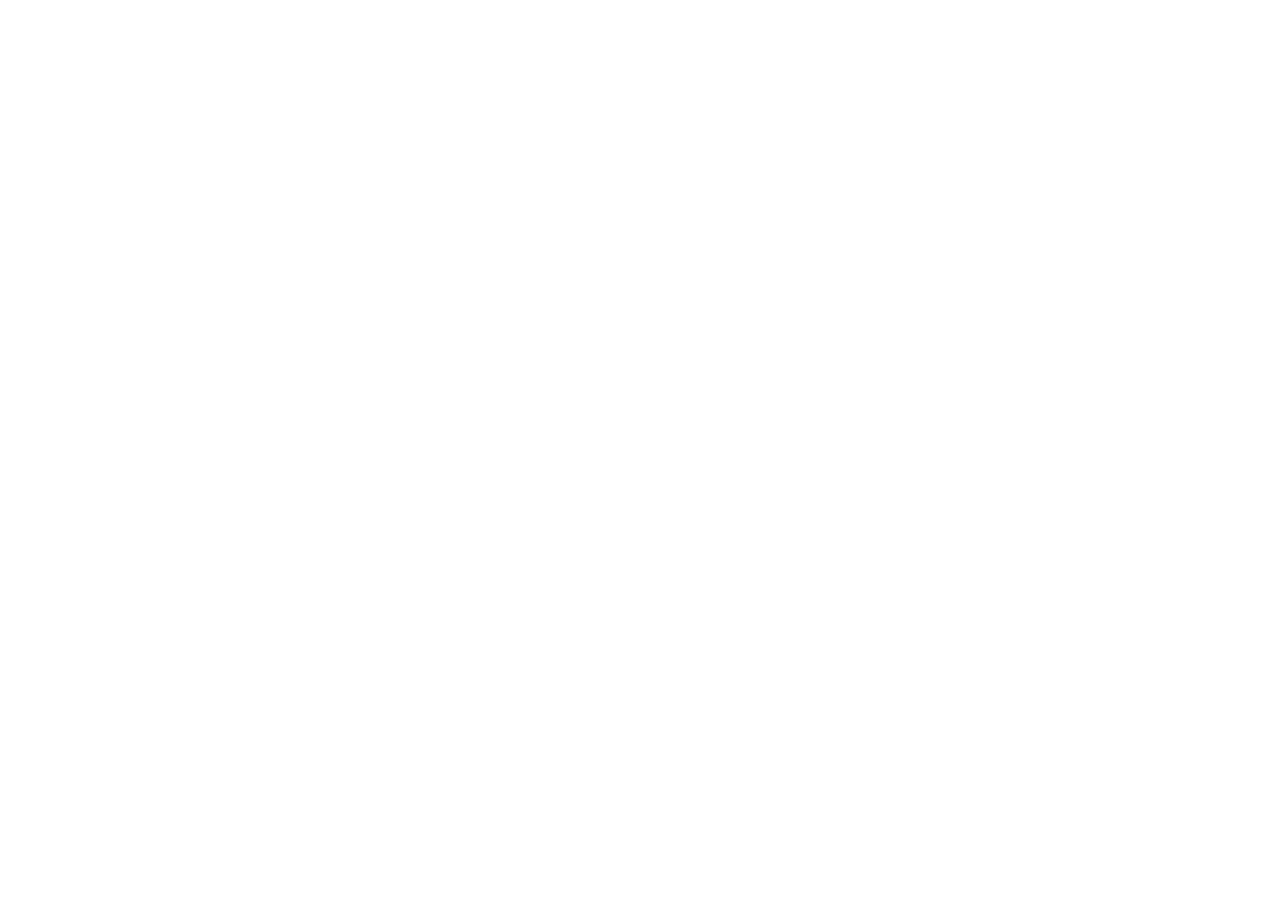
==== index.html @ 92074061 "atualizaçõa" ====
<!DOCTYPE html>
<html lang="pt-br">
<head>
    <meta charset="UTF-8">
    <meta name="viewport" content="width=device-width, initial-scale=1.0">
    <title>projeto rede sociais</title>
    <link rel="shortcut icon" href="" type="image/x-icon">
</head>
<body>
    
</body>
</html>
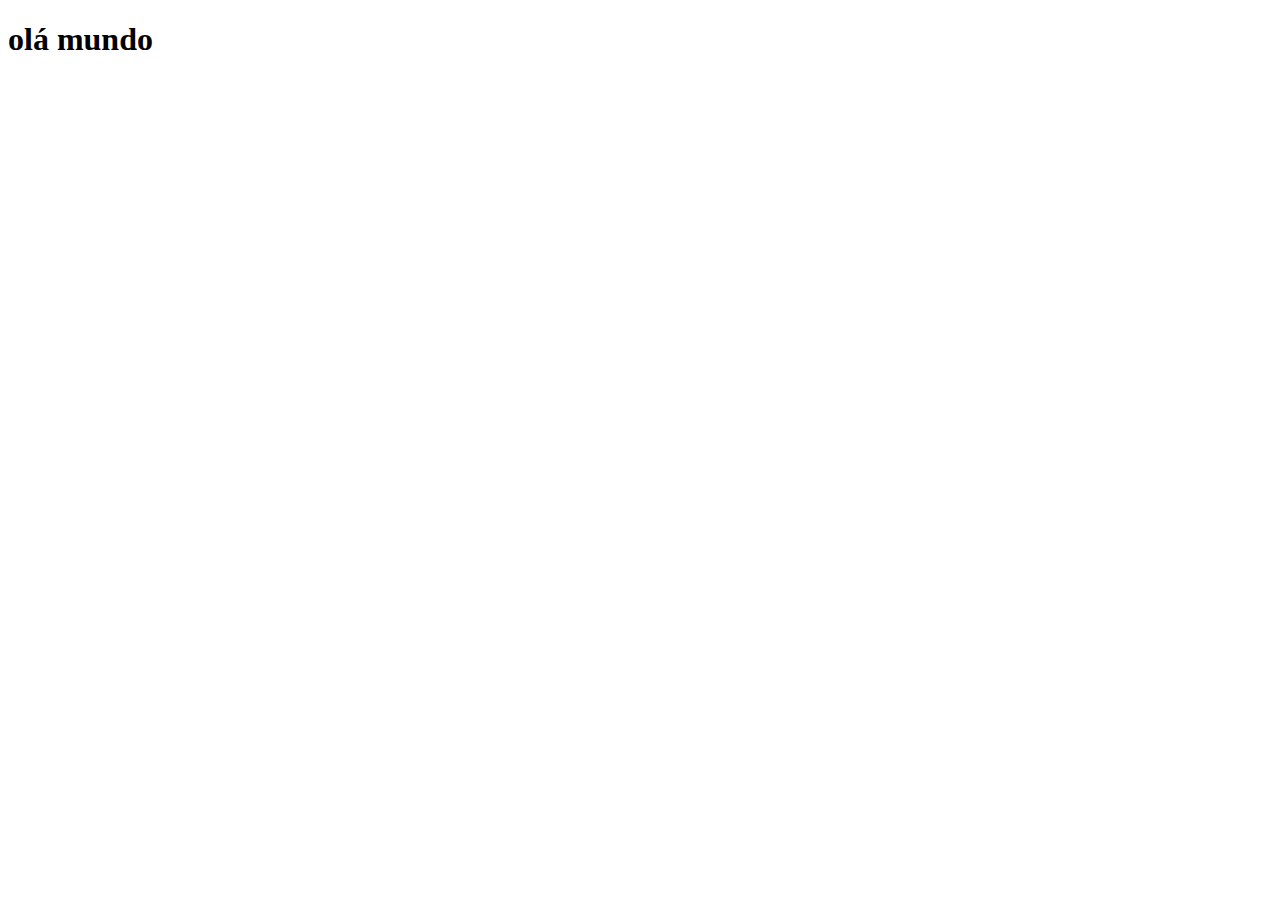
==== commit a2ed9230: "atualizar" ====
--- a/index.html
+++ b/index.html
@@ -4,9 +4,10 @@
     <meta charset="UTF-8">
     <meta name="viewport" content="width=device-width, initial-scale=1.0">
     <title>projeto rede sociais</title>
-    <link rel="shortcut icon" href="" type="image/x-icon">
+    <link rel="shortcut icon" href="favicon.ico" type="image/x-icon">
 </head>
 <body>
+    <h1>olá mundo</h1>
     
 </body>
 </html>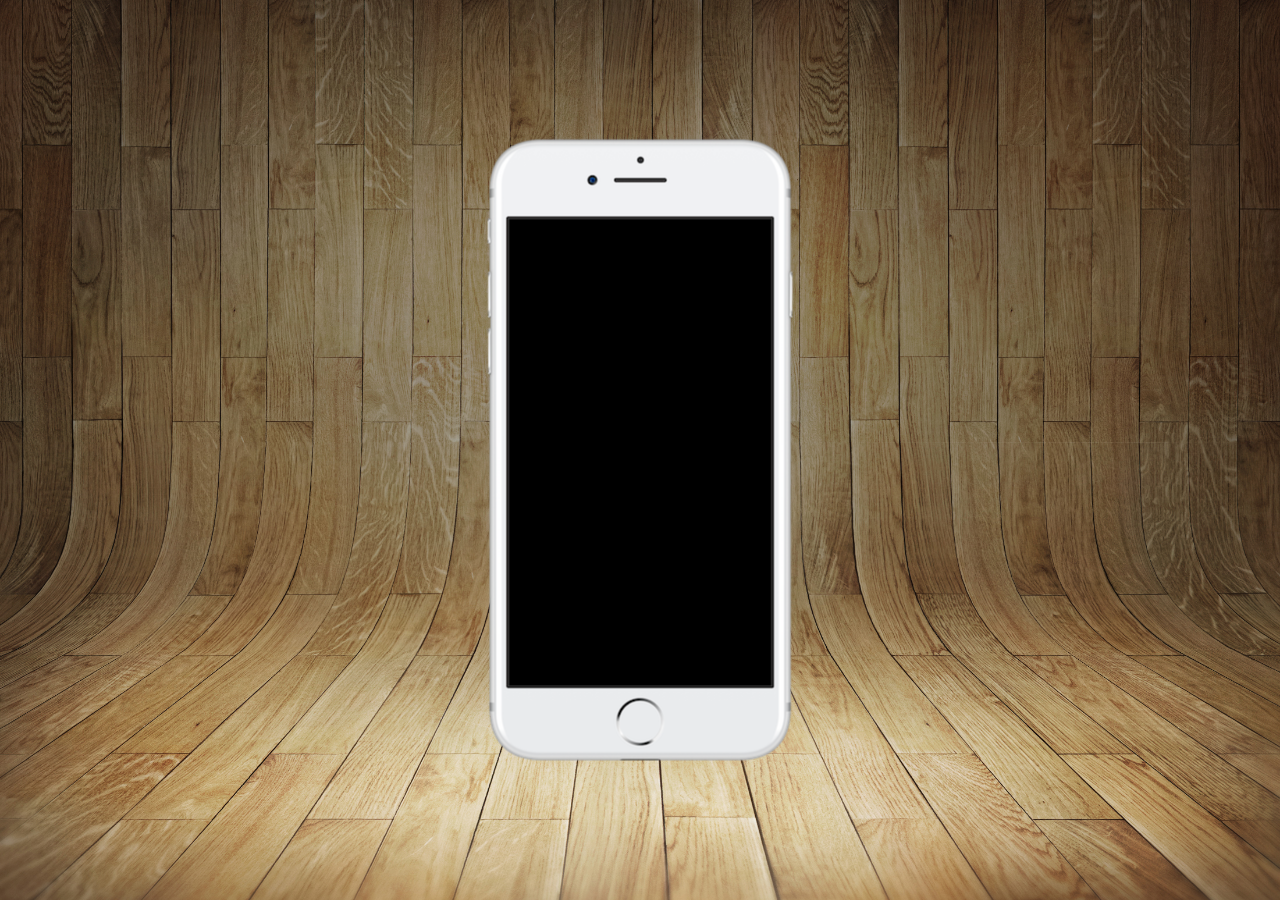
==== commit 77bfa738: "atualizar" ====
--- a/index.html
+++ b/index.html
@@ -5,9 +5,17 @@
     <meta name="viewport" content="width=device-width, initial-scale=1.0">
     <title>projeto rede sociais</title>
     <link rel="shortcut icon" href="favicon.ico" type="image/x-icon">
+    <link rel="stylesheet" href="stilos/style.css">
 </head>
 <body>
-    <h1>olá mundo</h1>
+ <main>
+    <section id="telefone">
+
+    </section>
+    <section id="redes-sociais">
+
+    </section>
+ </main>
     
 </body>
 </html>--- a/stilos/style.css
+++ b/stilos/style.css
@@ -0,0 +1,37 @@
+@charset "UTF-8";
+
+* {
+    margin: 0px;
+    padding: 0px;
+    font-family: Arial, Helvetica, sans-serif;
+
+}
+
+
+
+body {
+    background: url(../imagens/fundo-madeira.jpg)no-repeat top center;
+    background-size: cover;
+    background-attachment: fixed;
+   
+
+}
+
+main {
+    height: 100vh;
+    position: relative;
+    
+}
+
+section#telefone {
+    position: absolute;
+    top: 50%;
+    left: 50%;
+    transform: translate(-50%, -50%);
+
+
+    height: 627px;
+    width: 311px;
+    
+    background:url(../imagens/frame-iphone.png) no-repeat;
+}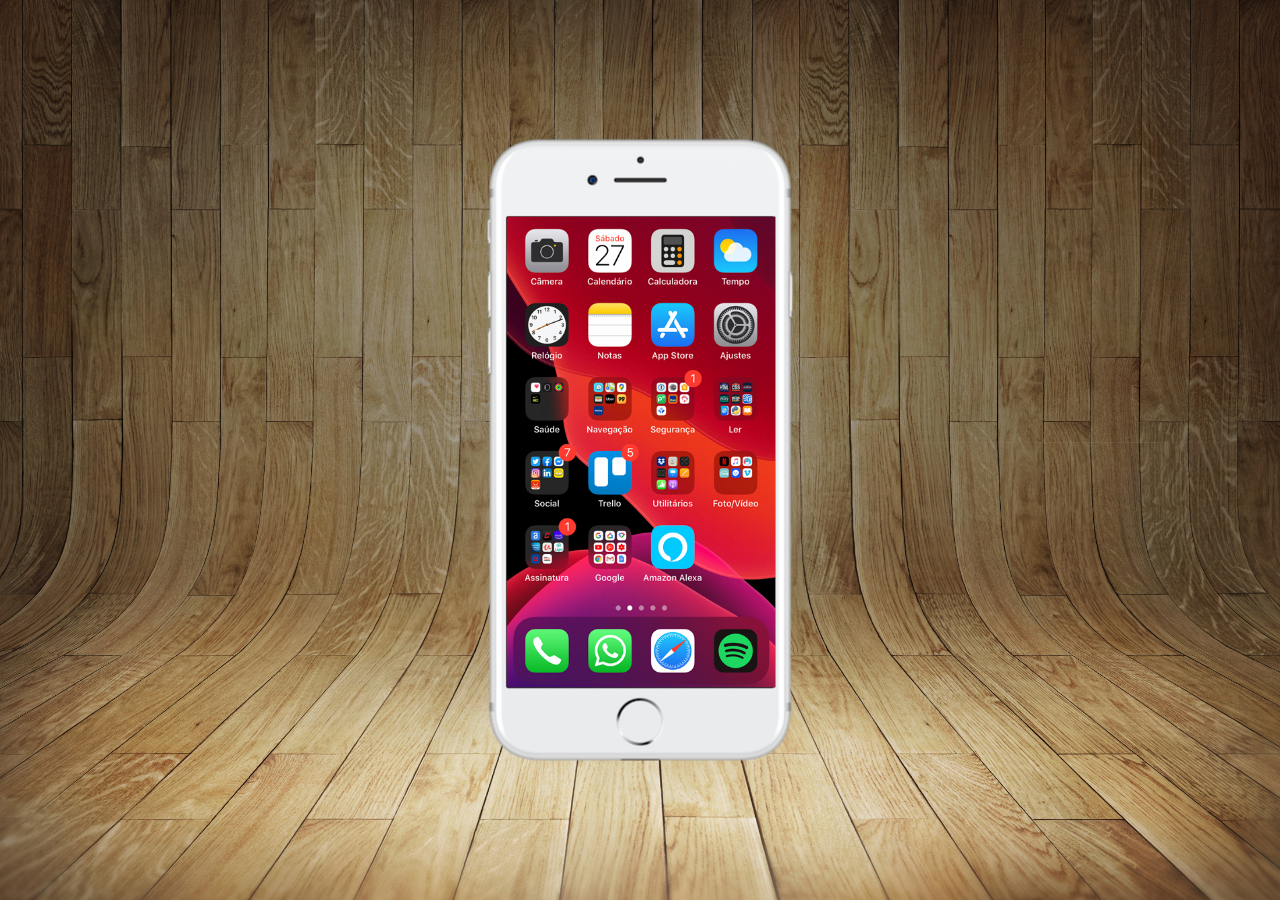
==== commit ef165ab8: "atualiazar" ====
--- a/index.html
+++ b/index.html
@@ -10,7 +10,7 @@
 <body>
  <main>
     <section id="telefone">
-
+     <iframe src="home.html" name="tela" id="tela" frameborder="0"></iframe>
     </section>
     <section id="redes-sociais">
 
--- a/stilos/style.css
+++ b/stilos/style.css
@@ -7,7 +7,11 @@
 
 }
 
-
+html, body {
+    height: 100vh;
+    width: 100vw;
+    background-color: black;
+}
 
 body {
     background: url(../imagens/fundo-madeira.jpg)no-repeat top center;
@@ -34,4 +38,13 @@
     width: 311px;
     
     background:url(../imagens/frame-iphone.png) no-repeat;
+}
+iframe#tela {
+    position: relative;
+    top: 80px;
+    left: 22px;
+    height: 471px;
+    width: 269px;
+    
+
 }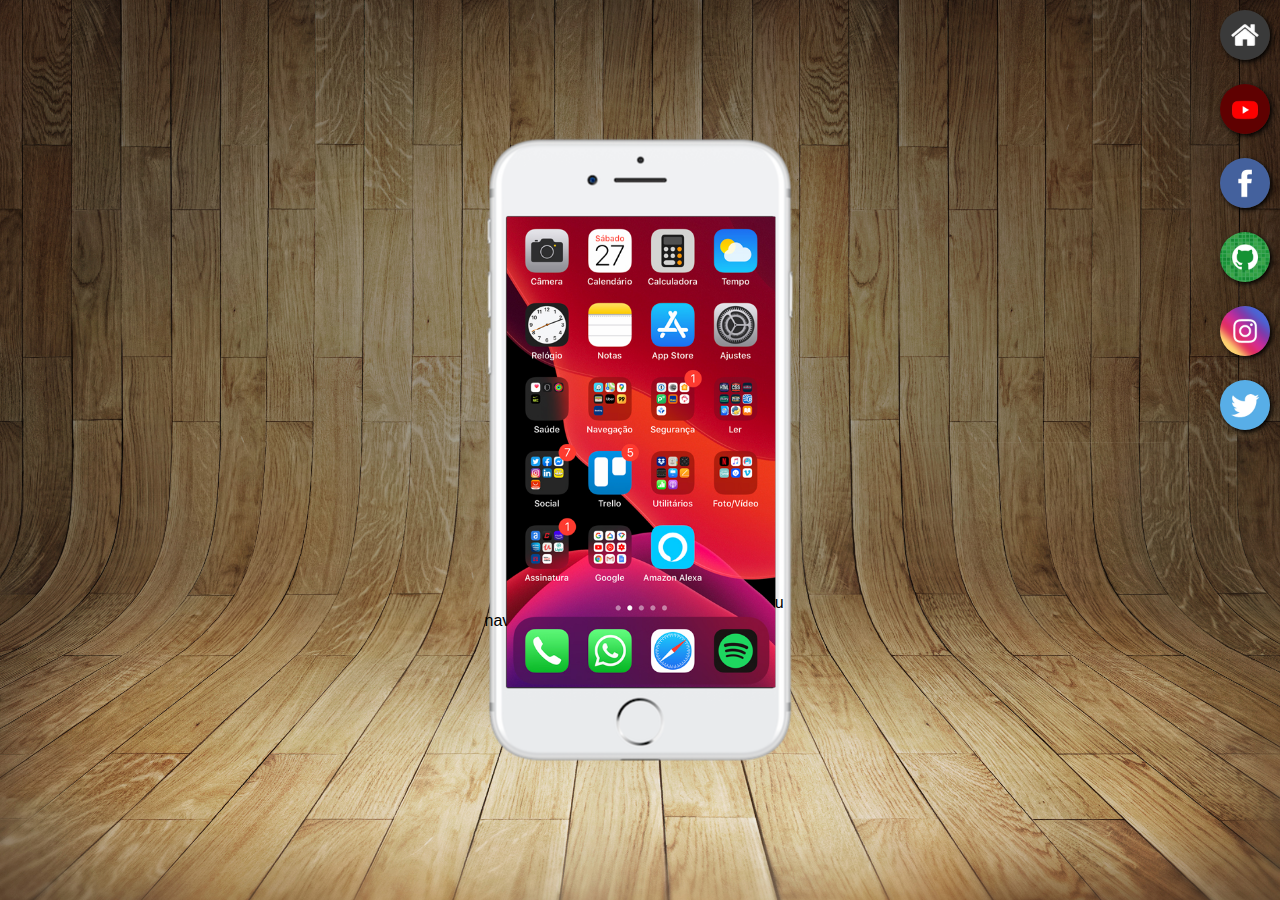
==== commit ef73ea44: "criei botoes lateral" ====
--- a/index.html
+++ b/index.html
@@ -11,9 +11,15 @@
  <main>
     <section id="telefone">
      <iframe src="home.html" name="tela" id="tela" frameborder="0"></iframe>
+     seu navegador não compatível com isso
     </section>
     <section id="redes-sociais">
-
+     <a href="#" target="tela"><img src="imagens/logo-home.jpg" alt="home"></a><br>
+     <a href="#" target="tela"><img src="imagens/logo-youtube.jpg" alt="youtube"></a><br>
+     <a href="#" target="tela"><img src="imagens/logo-facebook.jpg" alt="facebook"></a><br>
+     <a href="#" target="tela"><img src="imagens/logo-github.jpg" alt="github"></a><br>
+     <a href="#" target="tela"><img src="imagens/logo-instagram.jpg" alt="instagram"></a><br>
+     <a href="#" target="tela"><img src="imagens/logo-twitter.jpg" alt="twiter"></a>
     </section>
  </main>
     
--- a/stilos/style.css
+++ b/stilos/style.css
@@ -47,4 +47,30 @@
     width: 269px;
     
 
+}
+
+section#redes-sociais {
+    text-align: right;
+}
+
+section#redes-sociais img {
+
+    width: 50px;
+    margin: 10px;
+    border-radius: 50%;
+    box-shadow: 2px 2px 5px black;
+    box-sizing: border-box;
+  
+
+
+
+}
+section#redes-sociais img:hover {
+    
+    transform: translate(-2px, -2px);  
+    border: 2px solid white;
+    box-shadow: 5px 5px 10px black;
+    transition: transform .5s ,border 0.5s;
+    
+    
 }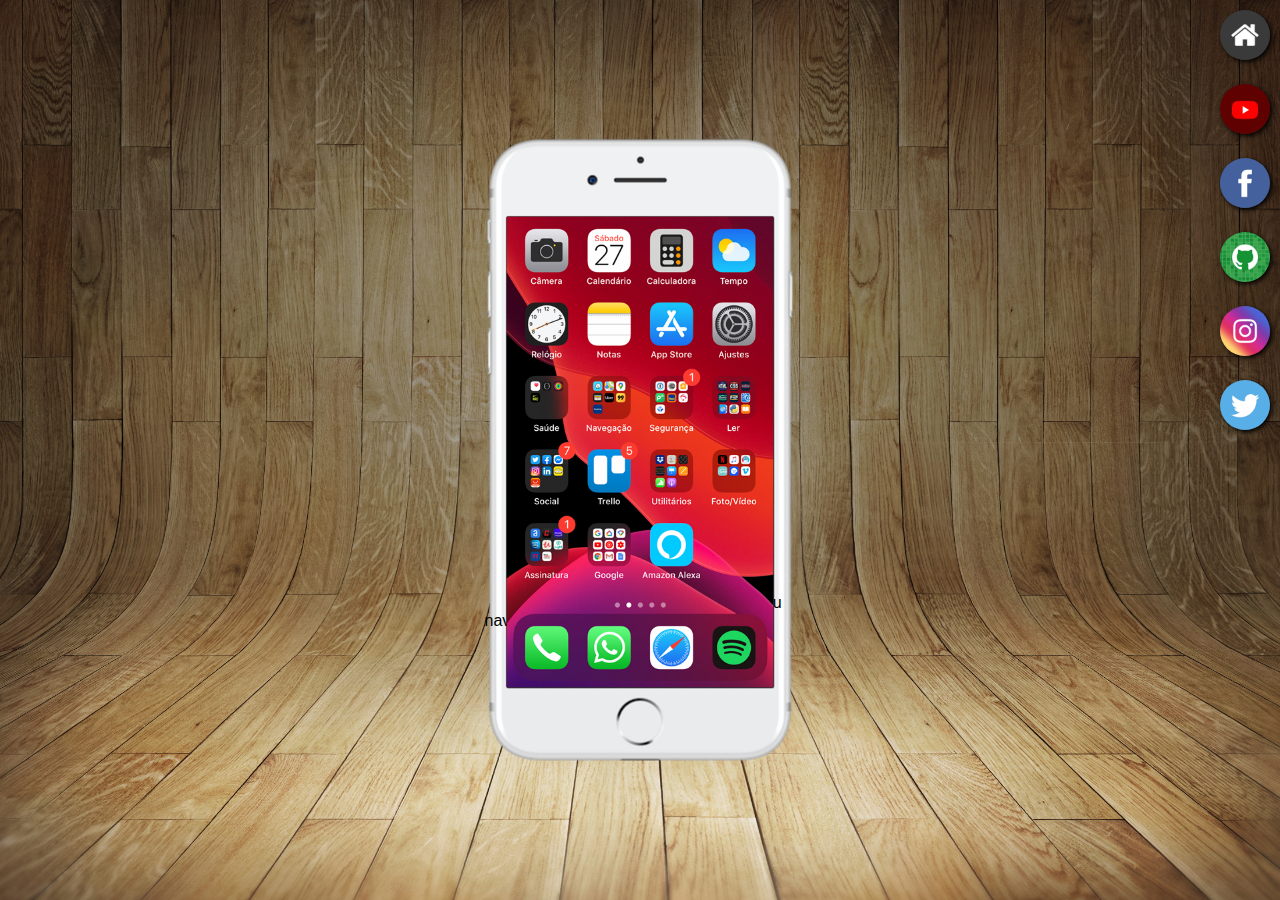
==== commit bd757989: "atualizar" ====
--- a/index.html
+++ b/index.html
@@ -14,11 +14,11 @@
      seu navegador não compatível com isso
     </section>
     <section id="redes-sociais">
-     <a href="#" target="tela"><img src="imagens/logo-home.jpg" alt="home"></a><br>
-     <a href="#" target="tela"><img src="imagens/logo-youtube.jpg" alt="youtube"></a><br>
-     <a href="#" target="tela"><img src="imagens/logo-facebook.jpg" alt="facebook"></a><br>
-     <a href="#" target="tela"><img src="imagens/logo-github.jpg" alt="github"></a><br>
-     <a href="#" target="tela"><img src="imagens/logo-instagram.jpg" alt="instagram"></a><br>
+     <a href="home.html" target="tela"><img src="imagens/logo-home.jpg" alt="home"></a><br>
+     <a href="youtube.html" target="tela"><img src="imagens/logo-youtube.jpg" alt="youtube"></a><br>
+     <a href="facebook.html" target="tela"><img src="imagens/logo-facebook.jpg" alt="facebook"></a><br>
+     <a href="github.html" target="tela"><img src="imagens/logo-github.jpg" alt="github"></a><br>
+     <a href="instagram.html" target="tela"><img src="imagens/logo-instagram.jpg" alt="instagram"></a><br>
      <a href="#" target="tela"><img src="imagens/logo-twitter.jpg" alt="twiter"></a>
     </section>
  </main>
--- a/stilos/style.css
+++ b/stilos/style.css
@@ -44,7 +44,7 @@
     top: 80px;
     left: 22px;
     height: 471px;
-    width: 269px;
+    width: 267px;
     
 
 }
